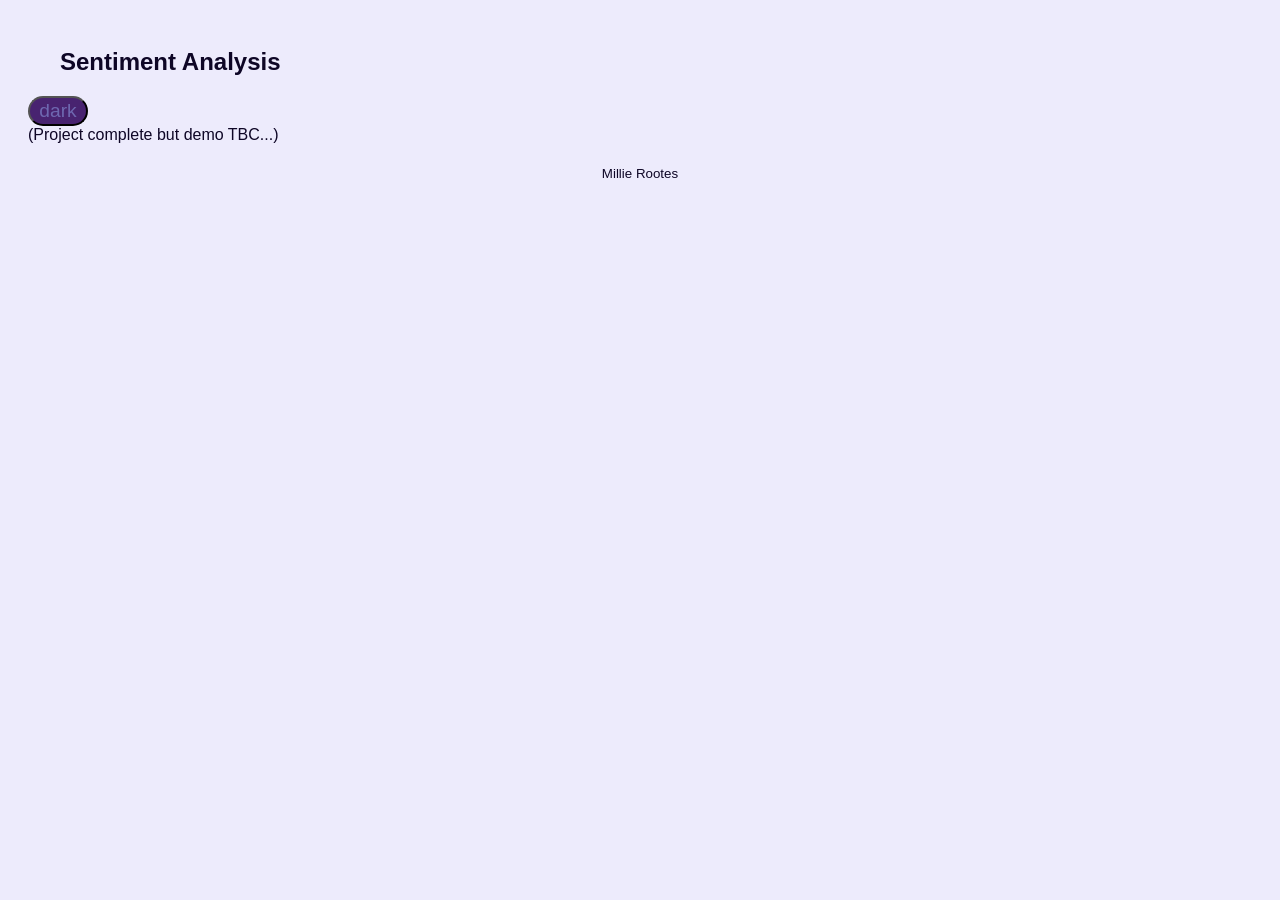
==== sentiment-analysis.html @ f8a0ee62 "new page added" ====
<!DOCTYPE html>
<html lang="en">

<head>
<title>Sentiment Analysis</title>
<meta charset="UTF-8">
<meta name="viewport" content="width=device-width, initial-scale=1">
<link rel="stylesheet" href="css/style.css">
</head>

<body>

    <header>
        <h2>Sentiment Analysis</h2>
        <button id="theme-toggle"></button>
    </header>

    <main>
        (Project complete but demo TBC...)
    </main>


    <footer>
    <div class="footer">
        <small>
            Millie Rootes
        </small>
    </div>
    </footer>

    <script type="module" src="js/sentimentanalysis.js"></script>

</body>
</html>
---- css/style.css ----
:root {
    --background-color: #EDEBFC;
    --text-color: #0E0626;
    --primary-color: #6E68B0;
    --accent-color: #482370;
    --contact-color: #CFC0EB;
    --card-color1: var(--primary-color);
    --card-color2: var(--contact-color);
    --toggle-icon: "dark";
}

[data-theme="dark"] {
    --background-color: #0E0626;
    --text-color: #EDEBFC;
    --primary-color: #BA9AF5;
    --accent-color: #482370;
    --contact-color: #8F8AEB;
    --card-color1: #391257;
    --card-color2: #571E82;
    --toggle-icon: "light";
}


.header {
    vertical-align: text-top;
    text-align: center;
}

#theme-toggle {
    background: var(--accent-color);
    width: 60px;
    height: 30px;
    font-size: 1.2rem;
    color: var(--primary-color);
    cursor: pointer;
    transition: background-color 0.3s ease;
    border-radius: 16px;
}
#theme-toggle::before {
    content: var(--toggle-icon);
}

body {
    background-color: var(--background-color);
    color: var(--text-color);
    padding: 1.25rem;
    transition: background-color 0.3s ease, color 0.3s ease;
    font-family: -apple-system, BlinkMacSystemFont, "Segoe UI", Roboto, Inter,
    Arial, sans-serif;
}

h1 {
    font-size: 3rem;
    color: var(--primary-color);
}

h2 {
    margin: 1.25rem 2rem;
}

h3 {
    font-size: larger;
    margin: 1.25rem 2rem;
}

p {
    margin: 1.25rem 2rem;
}

small {
    margin: 1.25rem 2rem;
}

.contact-me-container {
    display: grid;
    grid-template-columns: auto auto auto;
    gap: 10px;
    margin: auto;
    padding: 1.25rem;
}
.contact-me-container div {
    height: 30px;
    width: 80px;
    background-color: var(--contact-color);
    color: var(--text-color);
    text-align: center;
    border-radius: 16px;
}


.intro-container {
    display: grid;
    grid-template-columns: auto auto;
    gap: 10px;
    padding: 1.25rem;
    margin: 1.25rem 2rem;
}
.intro-container div {
    padding: 1.25rem;
    text-align: center;
}


#my-picture {
    height: 200px;
    width: 200px;
    object-fit: cover;
    border: 3px solid var(--primary-color);
    border-radius: 16px;
}




.skills-container {
    display: grid;
    grid-template-columns: auto auto auto auto auto auto auto auto auto;
    gap: 10px;
    padding: 1.25rem;
    border: 2px solid var(--accent-color);
    border-radius: 16px;
    margin: 1.25rem 2rem;
}
.skills-container div {
    padding: 0.75rem;
    text-align: center;
    background-color: var(--card-color2);
    color: var(--text-color);
    border-radius: 16px;
}



.projects-container {
    display: grid;
    grid-template-columns: auto auto auto;
    gap: 10px;
    padding: 1.25rem;
    border: 2px solid var(--accent-color);
    justify-items: center;
    border-radius: 16px;
    margin: 1.25rem 2rem;
}

.flip-card {
    background-color: transparent;
    width: 300px;
    height: 300px;
    perspective: 1000px;
}
.flip-card-inner {
    position: relative;
    width: 300px;
    height: 300px;
    text-align: center;
    transition: transform 0.6s;
    transform-style: preserve-3d;
}
.flip-card:hover .flip-card-inner {
    transform: rotateY(180deg);
}
.flip-card-front, .flip-card-back {
    display: grid;
    place-items: center;
    position: absolute;
    width: 300px;
    height: 300px;
    -webkit-backface-visibility: hidden;
    backface-visibility: hidden;
    border-radius: 16px;
}
.flip-card-front {
  background-image: 
    linear-gradient(
      45deg, var(--card-color1), var(--card-color2) 
    );
}
.flip-card-back {
  background-image: 
    linear-gradient(
      45deg, var(--card-color2), var(--card-color1)
    );
  transform: rotateY(180deg);
}
#flip-card-demo-button {
    text-align: center;
    font-size: 1.2rem;
    background-color: var(--background-color);
    color: var(--text-color);
    padding: 1.25rem;
    border-radius: 16px;
    cursor: pointer;
}


.education-container {
    padding: 1.25rem;
    border: 2px solid var(--accent-color);
    border-radius: 16px;
    margin: 1.25rem 2rem;
}


.footer {
    text-align: center;
    padding: 1.25rem;
}
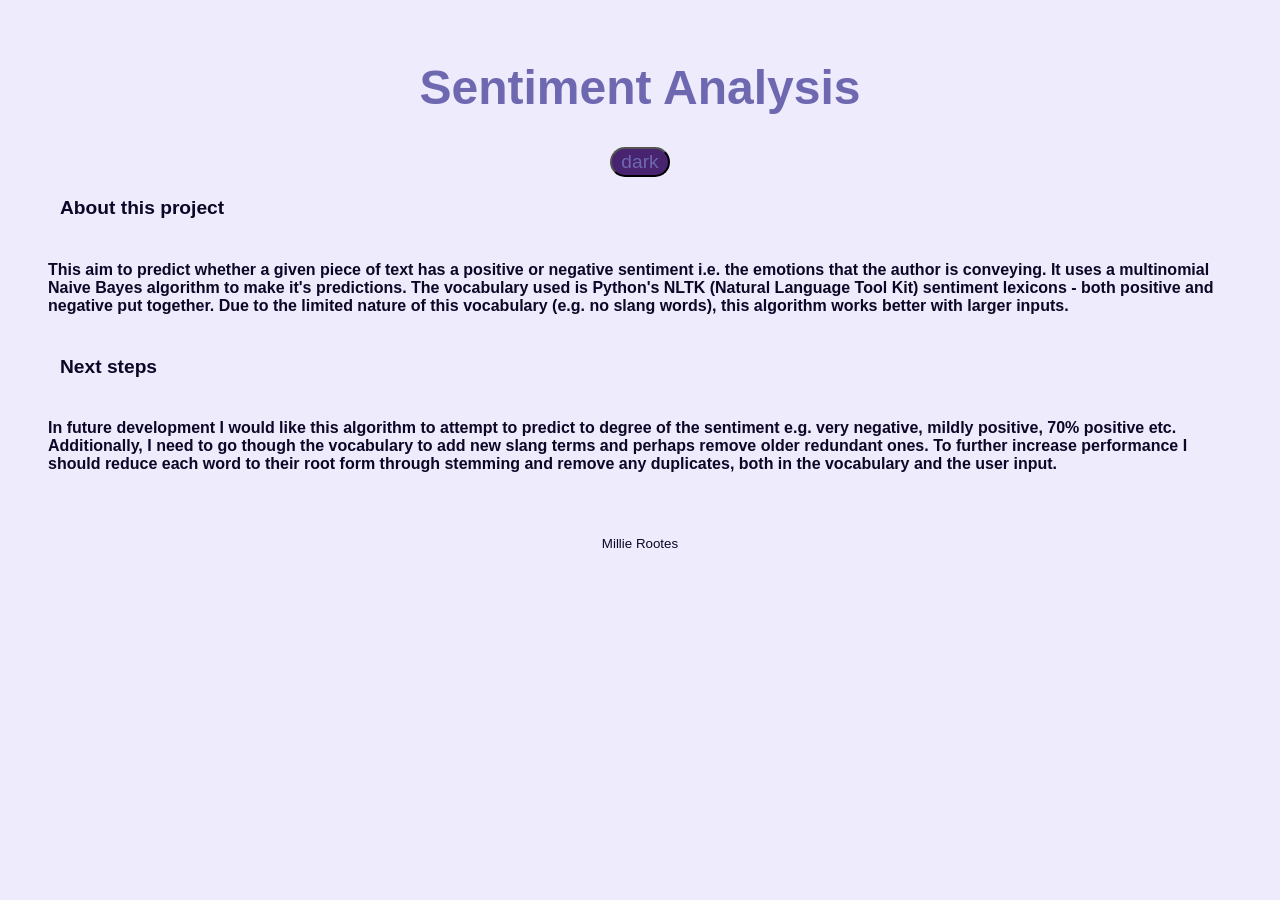
==== commit 722f7fc5: "Updated sentiment analysis page" ====
--- a/sentiment-analysis.html
+++ b/sentiment-analysis.html
@@ -6,18 +6,34 @@
 <title>Sentiment Analysis</title>
 <meta charset="UTF-8">
 <meta name="viewport" content="width=device-width, initial-scale=1">
-<link rel="stylesheet" href="css/style.css">
+<link rel="stylesheet" href="css/main.css">
+<link rel="stylesheet" href="css/sentimentanalysis.css">
 </head>
 
 <body>
 
     <header>
-        <h2>Sentiment Analysis</h2>
-        <button id="theme-toggle"></button>
+        <div class="header">
+            <h1>Sentiment Analysis</h1>
+            <button id="theme-toggle"></button>
+        </div>
     </header>
 
     <main>
-        (Project complete but demo TBC...)
+        <h3>About this project</h3>
+        <h4>This aim to predict whether a given piece of text has a positive or negative sentiment i.e.
+            the emotions that the author is conveying. It uses a multinomial Naive Bayes algorithm to make it's predictions.
+            The vocabulary used is Python's NLTK (Natural Language Tool Kit) sentiment lexicons - both positive and negative
+            put together. Due to the limited nature of this vocabulary (e.g. no slang words), this algorithm works better
+            with larger inputs. 
+        </h4>
+        <h3>Next steps</h3>
+        <h4>In future development I would like this algorithm to attempt to predict to degree of the sentiment
+            e.g. very negative, mildly positive, 70% positive etc. Additionally, I need to go though the vocabulary
+            to add new slang terms and perhaps remove older redundant ones. To further increase performance I should
+            reduce each word to their root form through stemming and remove any duplicates, both in the vocabulary
+            and the user input.
+        </h4>
     </main>
 
 
--- a/css/main.css
+++ b/css/main.css
@@ -0,0 +1,81 @@
+
+:root {
+    --background-color: #EDEBFC;
+    --text-color: #0E0626;
+    --primary-color: #6E68B0;
+    --accent-color: #482370;
+    --contact-color: #CFC0EB;
+    --card-color1: var(--primary-color);
+    --card-color2: var(--contact-color);
+    --toggle-icon: "dark";
+}
+
+[data-theme="dark"] {
+    --background-color: #0E0626;
+    --text-color: #EDEBFC;
+    --primary-color: #BA9AF5;
+    --accent-color: #482370;
+    --contact-color: #8F8AEB;
+    --card-color1: #391257;
+    --card-color2: #571E82;
+    --toggle-icon: "light";
+}
+
+
+.header {
+    vertical-align: text-top;
+    text-align: center;
+}
+
+#theme-toggle {
+    background: var(--accent-color);
+    width: 60px;
+    height: 30px;
+    font-size: 1.2rem;
+    color: var(--primary-color);
+    cursor: pointer;
+    transition: background-color 0.3s ease;
+    border-radius: 16px;
+}
+#theme-toggle::before {
+    content: var(--toggle-icon);
+}
+
+body {
+    background-color: var(--background-color);
+    color: var(--text-color);
+    padding: 1.25rem;
+    transition: background-color 0.3s ease, color 0.3s ease;
+    font-family: -apple-system, BlinkMacSystemFont, "Segoe UI", Roboto, Inter,
+    Arial, sans-serif;
+}
+
+h1 {
+    font-size: 3rem;
+    color: var(--primary-color);
+}
+
+h2 {
+    margin: 1.25rem 2rem;
+}
+
+h3 {
+    font-size: larger;
+    margin: 1.25rem 2rem;
+}
+
+p {
+    margin: 1.25rem 2rem;
+}
+
+small {
+    margin: 1.25rem 2rem;
+}
+
+
+
+.footer {
+    text-align: center;
+    padding: 1.25rem;
+}
+
--- a/css/sentimentanalysis.css
+++ b/css/sentimentanalysis.css
@@ -0,0 +1,5 @@
+
+h4 {
+    text-align: left;
+    padding: 1.25rem;
+}
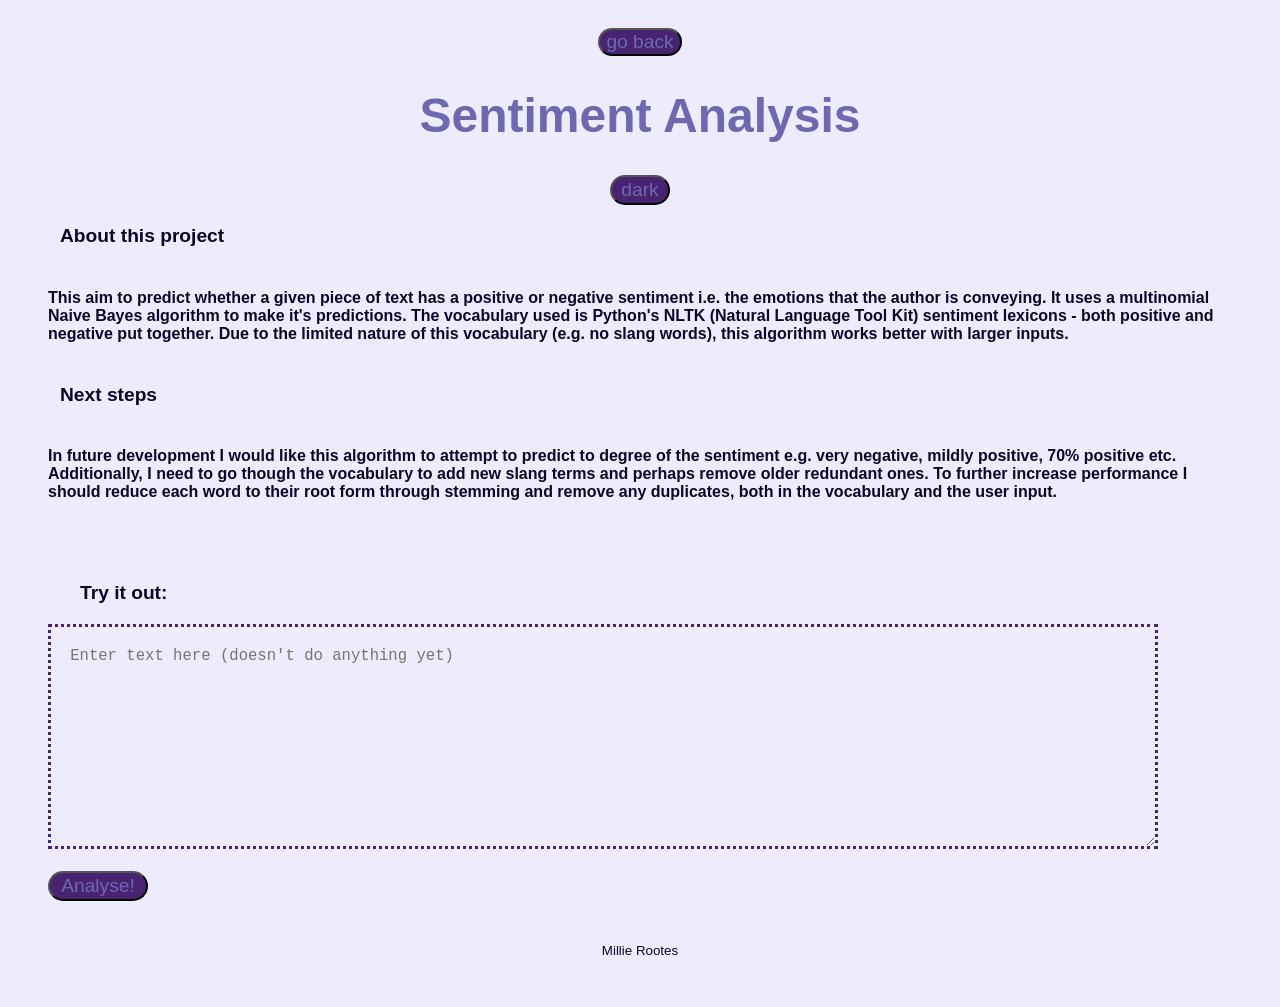
==== commit dd876867: "Back btn + small chnages" ====
--- a/sentiment-analysis.html
+++ b/sentiment-analysis.html
@@ -14,6 +14,7 @@
 
     <header>
         <div class="header">
+            <button id="home-button">go back</button>
             <h1>Sentiment Analysis</h1>
             <button id="theme-toggle"></button>
         </div>
@@ -34,6 +35,16 @@
             reduce each word to their root form through stemming and remove any duplicates, both in the vocabulary
             and the user input.
         </h4>
+
+        <div class="input-form">
+            <form>
+            <h3><label>Try it out:</label></h3>
+            <textarea id="text-input" rows="10" placeholder="Enter text here (doesn't do anything yet)"></textarea>
+            <br> <br>
+            <input id="analyse-button" type="submit" value="Analyse!">
+            </form>
+        </div>
+
     </main>
 
 
--- a/css/main.css
+++ b/css/main.css
@@ -72,6 +72,15 @@
     margin: 1.25rem 2rem;
 }
 
+#home-button {
+    background: var(--accent-color);
+    font-size: 1.2rem;
+    color: var(--primary-color);
+    cursor: pointer;
+    transition: background-color 0.3s ease;
+    border-radius: 16px;
+}
+
 
 
 .footer {
--- a/css/sentimentanalysis.css
+++ b/css/sentimentanalysis.css
@@ -2,4 +2,33 @@
 h4 {
     text-align: left;
     padding: 1.25rem;
-}+}
+
+.input-form {
+    /*justify-items: center;*/
+    padding: 1.25rem;
+}
+
+#text-input {
+    background-color: var(--background-color);
+    color: var(--text-color);
+    border: dotted var(--accent-color);
+    padding: 1.2rem;
+    cursor: text;
+    font-size: larger;
+    width: 90%;
+}
+#text-input:focus {
+    outline: var(--accent-color);
+}
+
+#analyse-button {
+    background: var(--accent-color);
+    width: 100px;
+    height: 30px;
+    font-size: 1.2rem;
+    color: var(--primary-color);
+    cursor: pointer;
+    transition: background-color 0.3s ease;
+    border-radius: 16px;
+}
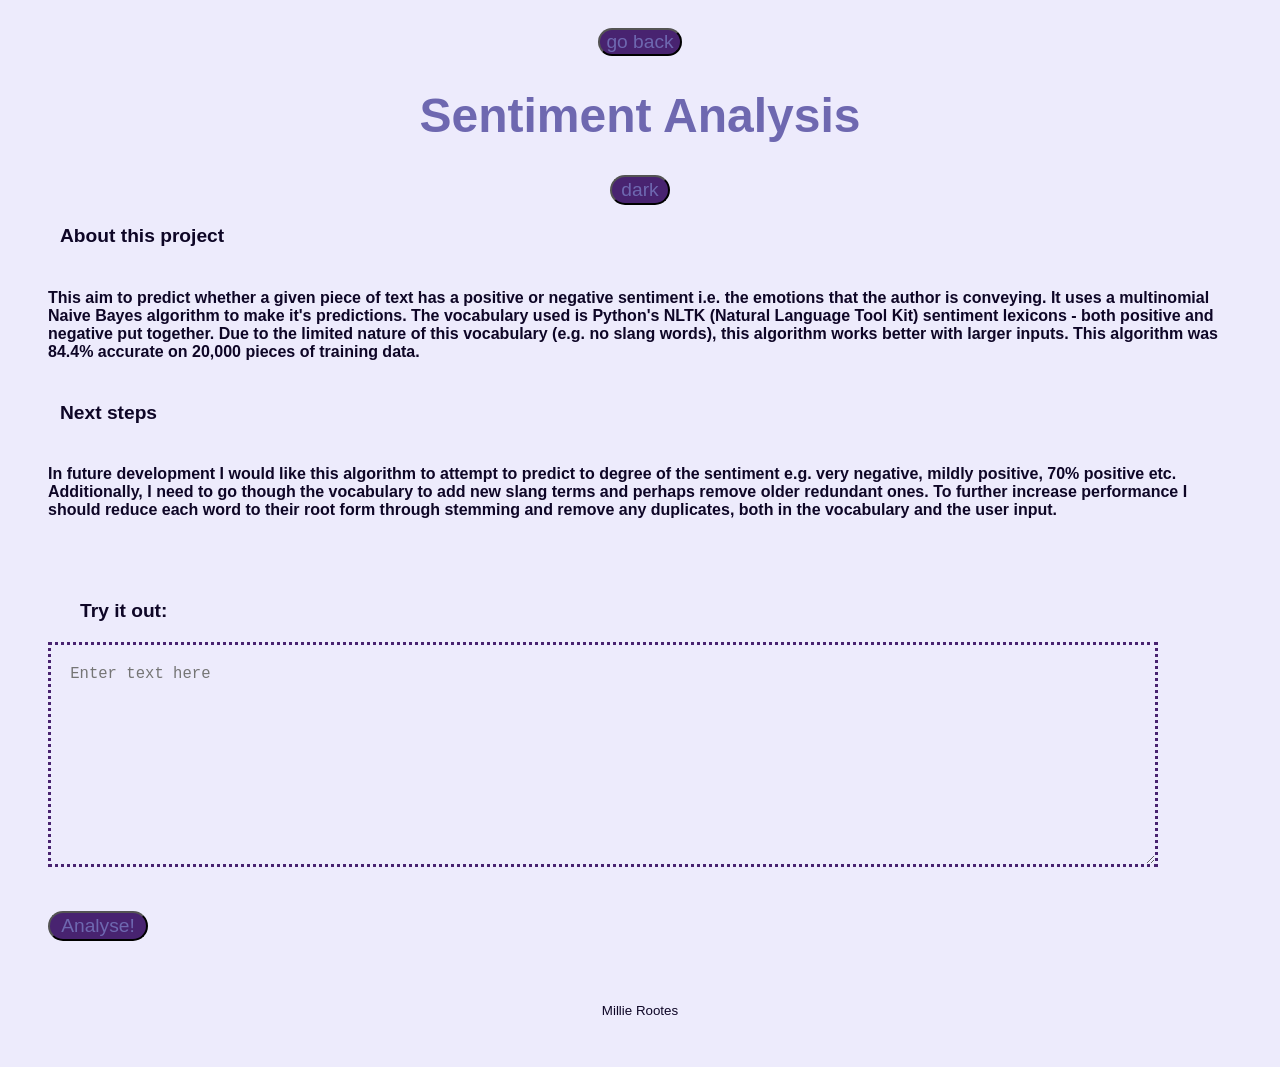
==== commit bd8dea47: "Working sentiment analysis" ====
--- a/sentiment-analysis.html
+++ b/sentiment-analysis.html
@@ -25,8 +25,8 @@
         <h4>This aim to predict whether a given piece of text has a positive or negative sentiment i.e.
             the emotions that the author is conveying. It uses a multinomial Naive Bayes algorithm to make it's predictions.
             The vocabulary used is Python's NLTK (Natural Language Tool Kit) sentiment lexicons - both positive and negative
-            put together. Due to the limited nature of this vocabulary (e.g. no slang words), this algorithm works better
-            with larger inputs. 
+            put together. Due to the limited nature of this vocabulary (e.g. no slang words), <b>this algorithm works better
+            with larger inputs</b>. This algorithm was 84.4% accurate on 20,000 pieces of training data.
         </h4>
         <h3>Next steps</h3>
         <h4>In future development I would like this algorithm to attempt to predict to degree of the sentiment
@@ -39,11 +39,15 @@
         <div class="input-form">
             <form>
             <h3><label>Try it out:</label></h3>
-            <textarea id="text-input" rows="10" placeholder="Enter text here (doesn't do anything yet)"></textarea>
-            <br> <br>
-            <input id="analyse-button" type="submit" value="Analyse!">
+            <textarea id="text-input" rows="10" placeholder="Enter text here"></textarea>  
             </form>
         </div>
+        <button id="analyse-button">Analyse!</button>
+
+        <h2 id="analysis-result"></h2>
+        <h3 id="test1"></h3>
+        <h3 id="test2"></h3>
+        <h3 id="test3"></h3>
 
     </main>
 
--- a/css/sentimentanalysis.css
+++ b/css/sentimentanalysis.css
@@ -17,6 +17,7 @@
     cursor: text;
     font-size: larger;
     width: 90%;
+    transition: background-color 0.3s ease;
 }
 #text-input:focus {
     outline: var(--accent-color);
@@ -31,4 +32,5 @@
     cursor: pointer;
     transition: background-color 0.3s ease;
     border-radius: 16px;
+    margin: 1.25rem;
 }
